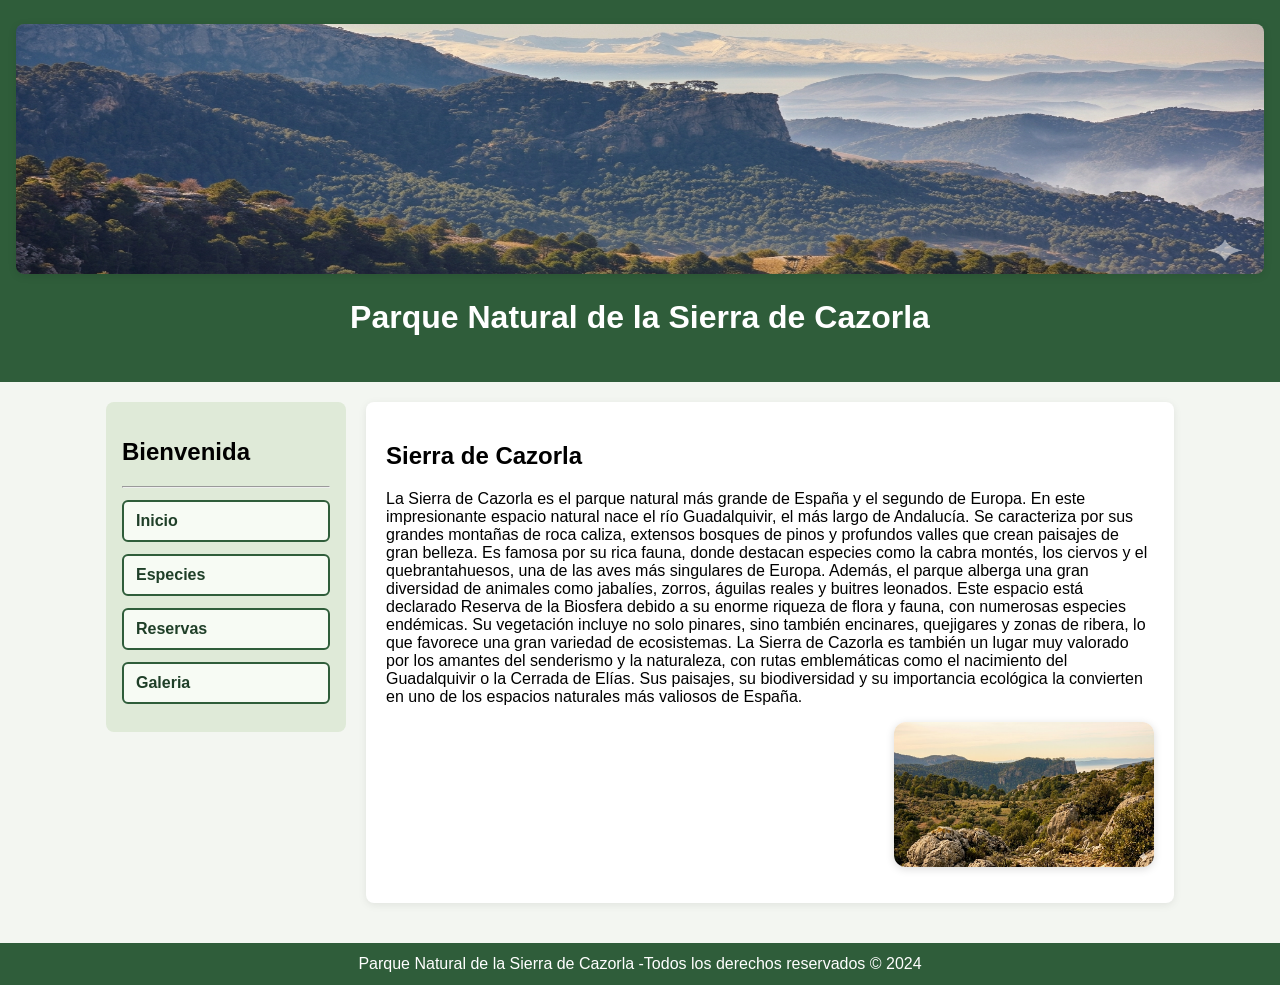
==== index.html @ 2c48b69a "cambios en reservas" ====
<!doctype html>
<html lang="es">

<head>
  <meta charset="UTF-8" />
  <meta name="viewport" content="width=device-width, initial-scale=1.0" />
  <title>Sierra De Cazorla</title>
  <link rel="stylesheet" href="./styles.css" />
</head>

<body>
  <div id="titulo">

    <img id="portada" src="./img/Gemini_Generated_Image_ir327hir327hir32_2.png" alt="">

    <h1>Parque Natural de la Sierra de Cazorla</h1>
  </div>
  <div class="contenido">
    <div id="bienvenida">
      <h2>Bienvenida</h2>
      <hr>
      <p><a href="./index.html">Inicio</a></p>
      <p><a href="./especiesDelParque.html">Especies</a></p>
      <p><a href="./Reservas.html">Reservas</a></p>
      <p><a href="./galeria.html">Galeria</a></p>
    </div>

    <div id="sierra-cazorla">
      <h2>Sierra de Cazorla</h2>


      <p>

        La Sierra de Cazorla es el parque natural más grande de España y el segundo de Europa. En este impresionante
        espacio natural nace el río Guadalquivir, el más largo de Andalucía. Se caracteriza por sus grandes montañas de
        roca caliza, extensos bosques de pinos y profundos valles que crean paisajes de gran belleza.

        Es famosa por su rica fauna, donde destacan especies como la cabra montés, los ciervos y el quebrantahuesos, una
        de las aves más singulares de Europa. Además, el parque alberga una gran diversidad de animales como jabalíes,
        zorros, águilas reales y buitres leonados.

        Este espacio está declarado Reserva de la Biosfera debido a su enorme riqueza de flora y fauna, con
        numerosas especies endémicas. Su vegetación incluye no solo pinares, sino también encinares, quejigares y zonas
        de ribera, lo que favorece una gran variedad de ecosistemas.

        La Sierra de Cazorla es también un lugar muy valorado por los amantes del senderismo y la naturaleza, con rutas
        emblemáticas como el nacimiento del Guadalquivir o la Cerrada de Elías. Sus paisajes, su biodiversidad y su
        importancia ecológica la convierten en uno de los espacios naturales más valiosos de España.
      </p>

      <img src="./img/4d25b586-3d1b-431a-ad98-fd56040d18dc.jpg" alt="Cabra montesa en la Sierra de Cazorla"
        class="foto-cabra">



    </div>
  </div>
  <footer> Parque Natural de la Sierra de Cazorla -Todos los derechos reservados &copy; 2024</footer>

</body>

</html>
---- styles.css ----
* {
   box-sizing: border-box;
 }

 body {
   margin: 0;
   font-family: Arial, sans-serif;
   background-color: #f3f6f1;
 }

 #titulo {
   background-color: #2f5d3a;
   color: #fff;
   text-align: center;
   padding: 24px 16px;
 }

 .contenido {
   display: grid;
   grid-template-columns: 240px 1fr;
   gap: 20px;
   max-width: 1100px;
   margin: 20px auto;
   padding: 0 16px 20px;
   align-items: start;
 }

 #bienvenida {
   background-color: #dfead8;
   border-radius: 8px;
   padding: 16px;
 }

 #bienvenida p {
   margin: 12px 0;
 }

 #bienvenida a {
   display: block;
   padding: 10px 12px;
   border: 2px solid #2f5d3a;
   border-radius: 6px;
   background-color: #f7fbf4;
   color: #1f3f28;
   text-decoration: none;
   font-weight: 600;
   transition: background-color 0.25s ease, color 0.25s ease, transform 0.25s ease;
 }

 #bienvenida a:hover {
   background-color: #2f5d3a;
   color: #ffffff;
   transform: translateX(3px);
 }

 #sierra-cazorla {
   background-color: #fff;
   border-radius: 8px;
   padding: 20px;
   box-shadow: 0 2px 8px rgba(0, 0, 0, 0.08);
 }

 .foto-cabra {
   float: right;
   width: 260px;
   margin: 0 0 16px 24px;
   border-radius: 12px;
   box-shadow: 0 2px 8px rgba(0, 0, 0, 0.15);
 }

.galeria {
  display: grid;
  grid-template-columns: repeat(2, minmax(0, 1fr));
  gap: 16px;
  margin-top: 16px;
}

.galeria img {
  width: 100%;
  aspect-ratio: 4 / 3;
  object-fit: cover;
  border-radius: 14px;
  display: block;
}

 @media (max-width: 768px) {
   .contenido {
     grid-template-columns: 1fr;
   }

  .galeria {
    grid-template-columns: 1fr;
  }
 }

 #portada {
   width: 100%;
   height: 250px;
   border-radius: 8px;
   box-shadow: 0 2px 8px rgba(0, 0, 0, 0.1);
 }

.imagen-ampliable {
  cursor: zoom-in;
  transition: transform 0.25s ease;
}

.imagen-ampliable.ampliada {
  transform: scale(1.75);
  cursor: zoom-out;
  position: relative;
  z-index: 5;
}

table {
  width: 100%;
  border-collapse: collapse;
  margin: 24px 0;
  background-color: #fff;
  box-shadow: 0 2px 8px rgba(0, 0, 0, 0.08);
  border-radius: 8px;
  overflow: hidden;
}

table th {
  background-color: #2f5d3a;
  color: #fff;
  padding: 12px;
  text-align: left;
  font-weight: 600;
}

table td {
  padding: 12px;
  border-bottom: 1px solid #e0e0e0;
}

table tr:last-child td {
  border-bottom: none;
}

table tr:hover {
  background-color: #f9f9f9;
}

footer {
  text-align: center;
  padding: 12px 0;
  background-color: #2f5d3a;
  color: #fff;
  margin-top: 20px;
}
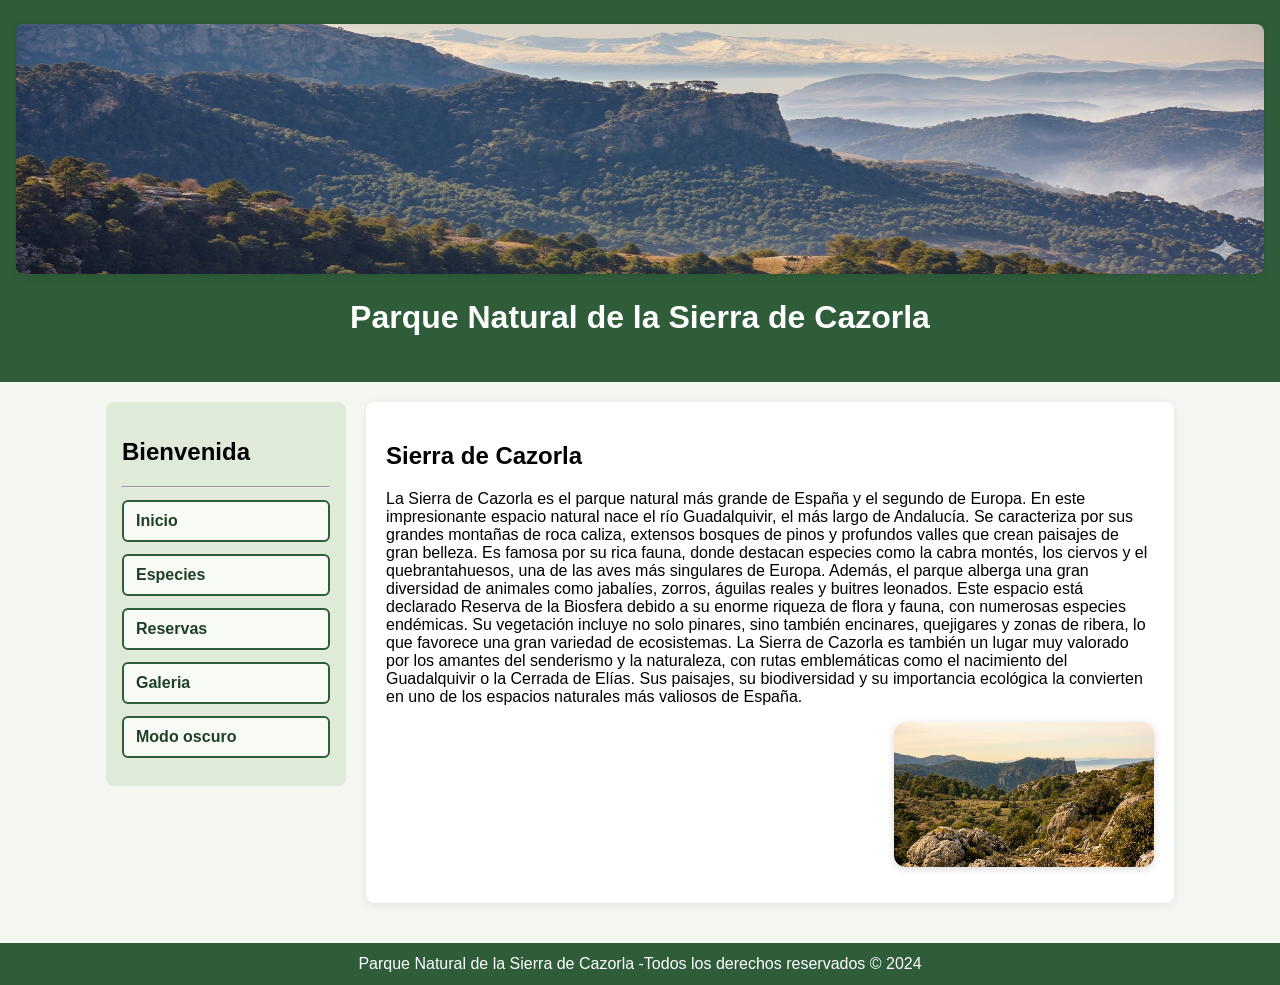
==== commit d2018595: "modo oscuro" ====
--- a/index.html
+++ b/index.html
@@ -2,10 +2,10 @@
 <html lang="es">
 
 <head>
-  <meta charset="UTF-8" />
-  <meta name="viewport" content="width=device-width, initial-scale=1.0" />
+  <meta charset="UTF-8">
+  <meta name="viewport" content="width=device-width, initial-scale=1.0">
   <title>Sierra De Cazorla</title>
-  <link rel="stylesheet" href="./styles.css" />
+  <link rel="stylesheet" href="./styles.css">
 </head>
 
 <body>
@@ -23,6 +23,7 @@
       <p><a href="./especiesDelParque.html">Especies</a></p>
       <p><a href="./Reservas.html">Reservas</a></p>
       <p><a href="./galeria.html">Galeria</a></p>
+      <button id="contacto">Modo oscuro</button>
     </div>
 
     <div id="sierra-cazorla">
@@ -57,6 +58,8 @@
   </div>
   <footer> Parque Natural de la Sierra de Cazorla -Todos los derechos reservados &copy; 2024</footer>
 
+  <script src="./script.js"></script>
+
 </body>
 
 </html>
--- a/styles.css
+++ b/styles.css
@@ -31,11 +31,29 @@
    padding: 16px;
  }
 
- #bienvenida p {
+ #contacto {
    margin: 12px 0;
- }
-
- #bienvenida a {
+  width: 100%;
+  display: block;
+  padding: 10px 12px;
+  border: 2px solid #2f5d3a;
+  border-radius: 6px;
+  background-color: #f7fbf4;
+  color: #1f3f28;
+  text-decoration: none;
+  font-weight: 600;
+  font: inherit;
+  text-align: left;
+  cursor: pointer;
+  transition: background-color 0.25s ease, color 0.25s ease, transform 0.25s ease;
+}
+
+#bienvenida p {
+  margin: 12px 0;
+ }
+
+ #bienvenida a,
+ #contacto {
    display: block;
    padding: 10px 12px;
    border: 2px solid #2f5d3a;
@@ -47,7 +65,8 @@
    transition: background-color 0.25s ease, color 0.25s ease, transform 0.25s ease;
  }
 
- #bienvenida a:hover {
+#bienvenida a:hover,
+#contacto:hover {
    background-color: #2f5d3a;
    color: #ffffff;
    transform: translateX(3px);
@@ -68,29 +87,29 @@
    box-shadow: 0 2px 8px rgba(0, 0, 0, 0.15);
  }
 
-.galeria {
-  display: grid;
-  grid-template-columns: repeat(2, minmax(0, 1fr));
-  gap: 16px;
-  margin-top: 16px;
-}
-
-.galeria img {
-  width: 100%;
-  aspect-ratio: 4 / 3;
-  object-fit: cover;
-  border-radius: 14px;
-  display: block;
-}
+ .galeria {
+   display: grid;
+   grid-template-columns: repeat(2, minmax(0, 1fr));
+   gap: 16px;
+   margin-top: 16px;
+ }
+
+ .galeria img {
+   width: 100%;
+   aspect-ratio: 4 / 3;
+   object-fit: cover;
+   border-radius: 14px;
+   display: block;
+ }
 
  @media (max-width: 768px) {
    .contenido {
      grid-template-columns: 1fr;
    }
 
-  .galeria {
-    grid-template-columns: 1fr;
-  }
+   .galeria {
+     grid-template-columns: 1fr;
+   }
  }
 
  #portada {
@@ -100,53 +119,93 @@
    box-shadow: 0 2px 8px rgba(0, 0, 0, 0.1);
  }
 
-.imagen-ampliable {
-  cursor: zoom-in;
-  transition: transform 0.25s ease;
-}
-
-.imagen-ampliable.ampliada {
-  transform: scale(1.75);
-  cursor: zoom-out;
-  position: relative;
-  z-index: 5;
-}
-
-table {
-  width: 100%;
-  border-collapse: collapse;
-  margin: 24px 0;
-  background-color: #fff;
-  box-shadow: 0 2px 8px rgba(0, 0, 0, 0.08);
-  border-radius: 8px;
-  overflow: hidden;
-}
-
-table th {
-  background-color: #2f5d3a;
-  color: #fff;
-  padding: 12px;
-  text-align: left;
-  font-weight: 600;
-}
-
-table td {
-  padding: 12px;
-  border-bottom: 1px solid #e0e0e0;
-}
-
-table tr:last-child td {
-  border-bottom: none;
-}
-
-table tr:hover {
-  background-color: #f9f9f9;
-}
-
-footer {
-  text-align: center;
-  padding: 12px 0;
-  background-color: #2f5d3a;
-  color: #fff;
-  margin-top: 20px;
-}+ .imagen-ampliable {
+   cursor: zoom-in;
+   transition: transform 0.25s ease;
+ }
+
+ .imagen-ampliable.ampliada {
+   transform: scale(1.75);
+   cursor: zoom-out;
+   position: relative;
+   z-index: 5;
+ }
+
+ table {
+   width: 100%;
+   border-collapse: collapse;
+   margin: 24px 0;
+   background-color: #fff;
+   box-shadow: 0 2px 8px rgba(0, 0, 0, 0.08);
+   border-radius: 8px;
+   overflow: hidden;
+ }
+
+ table th {
+   background-color: #2f5d3a;
+   color: #fff;
+   padding: 12px;
+   text-align: left;
+   font-weight: 600;
+ }
+
+ table td {
+   padding: 12px;
+   border-bottom: 1px solid #e0e0e0;
+ }
+
+ table tr:last-child td {
+   border-bottom: none;
+ }
+
+ table tr:hover {
+   background-color: #f9f9f9;
+ }
+
+ footer {
+   text-align: center;
+   padding: 12px 0;
+   background-color: #2f5d3a;
+   color: #fff;
+   margin-top: 20px;
+ }
+
+ body.modo-oscuro {
+   background-color: #121212;
+   color: #f1f1f1;
+ }
+
+ body.modo-oscuro #titulo,
+ body.modo-oscuro footer,
+ body.modo-oscuro table th {
+   background-color: #1f1f1f;
+   color: #f1f1f1;
+ }
+
+ body.modo-oscuro #bienvenida,
+ body.modo-oscuro #sierra-cazorla,
+ body.modo-oscuro table {
+   background-color: #222;
+   color: #f1f1f1;
+ }
+
+ body.modo-oscuro #bienvenida a,
+ body.modo-oscuro #contacto {
+   background-color: #2b2b2b;
+   color: #f1f1f1;
+   border-color: #8fb996;
+ }
+
+ body.modo-oscuro #bienvenida a:hover,
+ body.modo-oscuro #contacto:hover {
+   background-color: #8fb996;
+   color: #111;
+ }
+
+ body.modo-oscuro table td {
+   border-bottom: 1px solid #444;
+ }
+
+ body.modo-oscuro table tr:hover {
+   background-color: #2d2d2d;
+ }
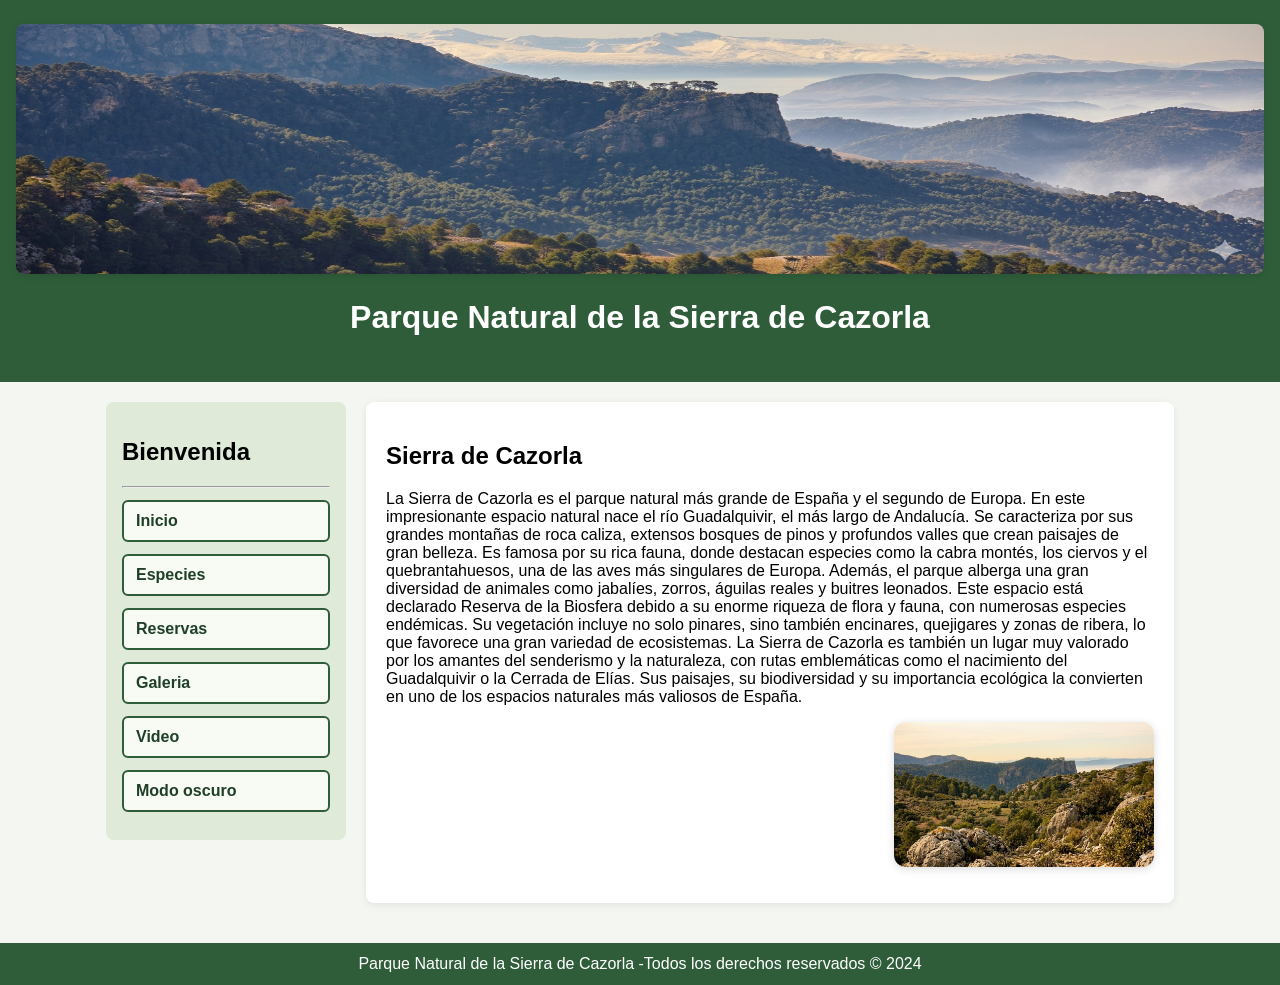
==== commit 8281db50: "todos los botones añadidos" ====
--- a/index.html
+++ b/index.html
@@ -23,6 +23,7 @@
       <p><a href="./especiesDelParque.html">Especies</a></p>
       <p><a href="./Reservas.html">Reservas</a></p>
       <p><a href="./galeria.html">Galeria</a></p>
+      <p><a href="https://youtu.be/X4amGm9SRGg?si=0YmKzozjz6W8NtaK">Video</a></p>
       <button id="contacto">Modo oscuro</button>
     </div>
 
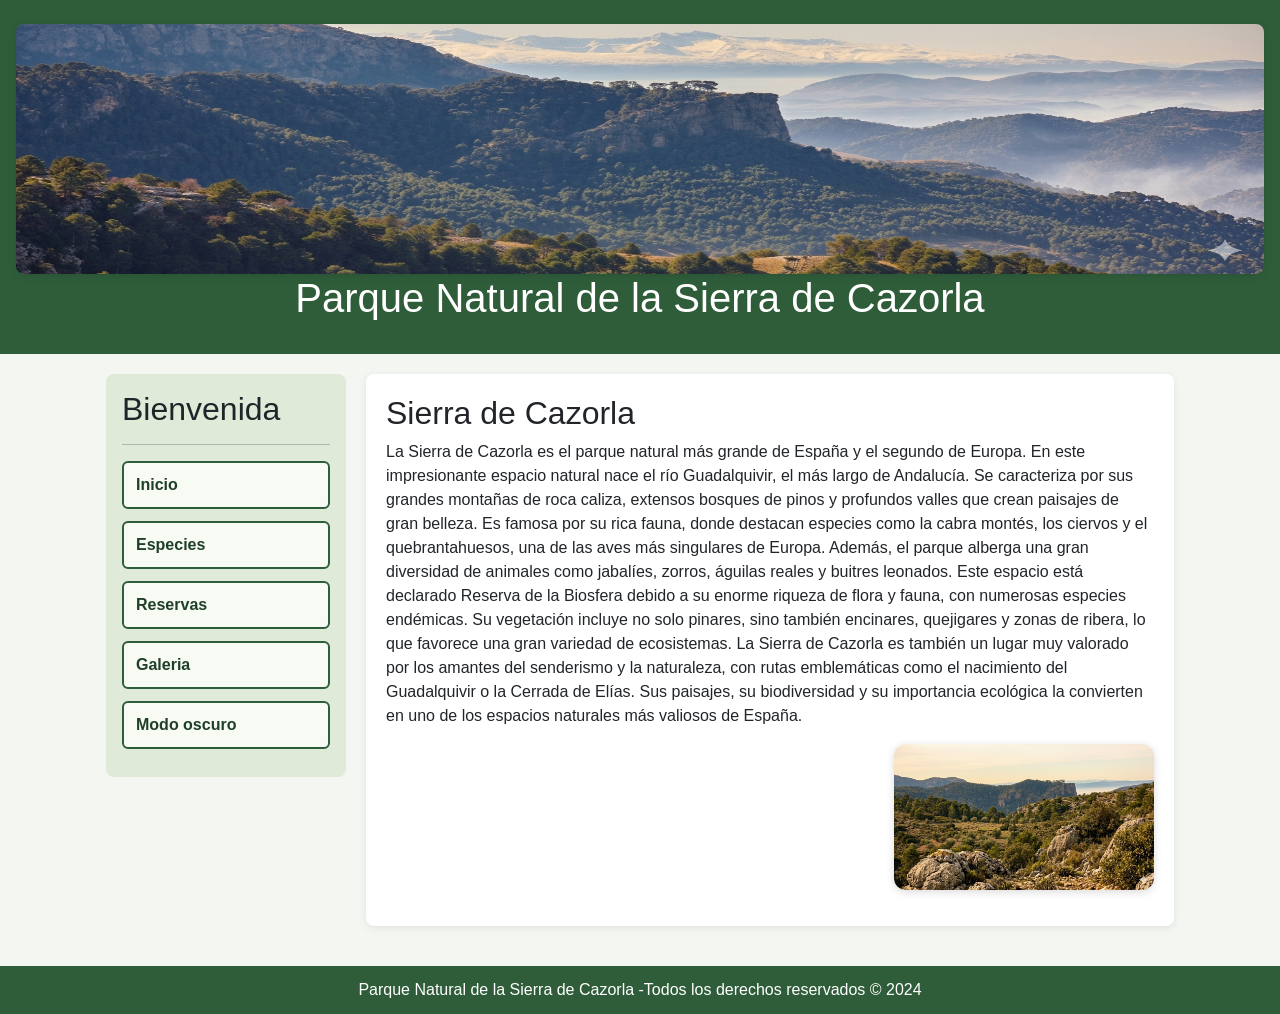
==== commit 600fbc61: "carrusel añadido" ====
--- a/index.html
+++ b/index.html
@@ -4,8 +4,12 @@
 <head>
   <meta charset="UTF-8">
   <meta name="viewport" content="width=device-width, initial-scale=1.0">
-  <title>Sierra De Cazorla</title>
+  <link href="https://cdn.jsdelivr.net/npm/bootstrap@5.3.8/dist/css/bootstrap.min.css" rel="stylesheet"
+    integrity="sha384-sRIl4kxILFvY47J16cr9ZwB07vP4J8+LH7qKQnuqkuIAvNWLzeN8tE5YBujZqJLB" crossorigin="anonymous">
   <link rel="stylesheet" href="./styles.css">
+</head>
+<title>Sierra De Cazorla</title>
+
 </head>
 
 <body>
@@ -19,12 +23,14 @@
     <div id="bienvenida">
       <h2>Bienvenida</h2>
       <hr>
+
+
       <p><a href="./index.html">Inicio</a></p>
       <p><a href="./especiesDelParque.html">Especies</a></p>
       <p><a href="./Reservas.html">Reservas</a></p>
       <p><a href="./galeria.html">Galeria</a></p>
-      <p><a href="https://youtu.be/X4amGm9SRGg?si=0YmKzozjz6W8NtaK">Video</a></p>
       <button id="contacto">Modo oscuro</button>
+
     </div>
 
     <div id="sierra-cazorla">
@@ -58,7 +64,9 @@
     </div>
   </div>
   <footer> Parque Natural de la Sierra de Cazorla -Todos los derechos reservados &copy; 2024</footer>
-
+  <script src="https://cdn.jsdelivr.net/npm/bootstrap@5.3.8/dist/js/bootstrap.bundle.min.js"
+    integrity="sha384-ENjdO4Dr2bkBIFxQpeoTz1HIcje39Wm4jDKdf19U8gI4ddQ3GYNS7NTKfAdVQSZe"
+    crossorigin="anonymous"></script>
   <script src="./script.js"></script>
 
 </body>
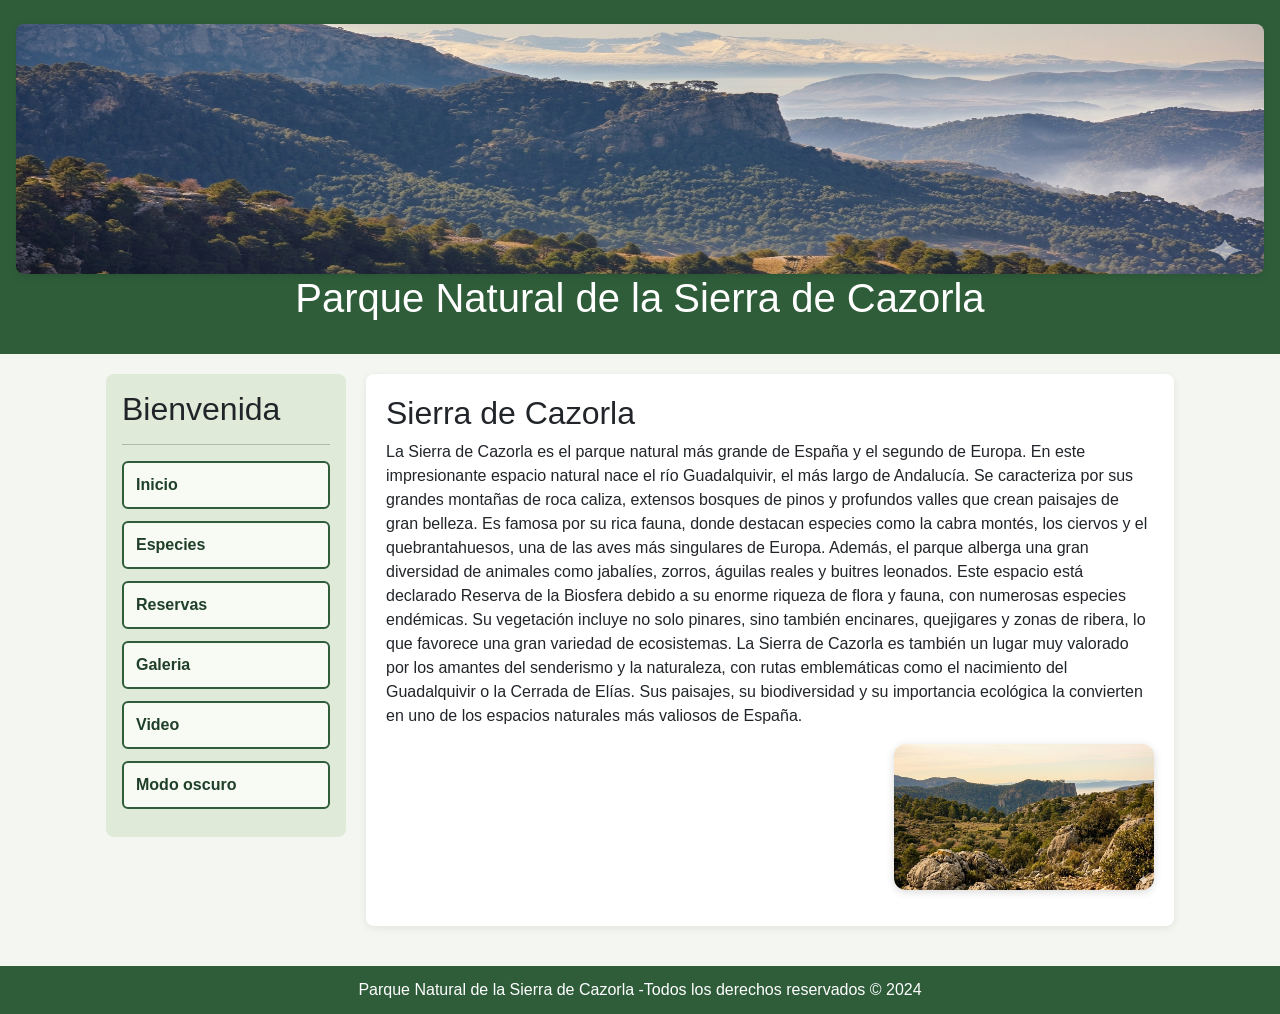
==== commit 9b9400f7: "Merge branch 'main' of https://github.com/simone0780/parqueNatural" ====
--- a/index.html
+++ b/index.html
@@ -29,6 +29,7 @@
       <p><a href="./especiesDelParque.html">Especies</a></p>
       <p><a href="./Reservas.html">Reservas</a></p>
       <p><a href="./galeria.html">Galeria</a></p>
+      <p><a href="https://youtu.be/X4amGm9SRGg?si=0YmKzozjz6W8NtaK">Video</a></p>
       <button id="contacto">Modo oscuro</button>
 
     </div>
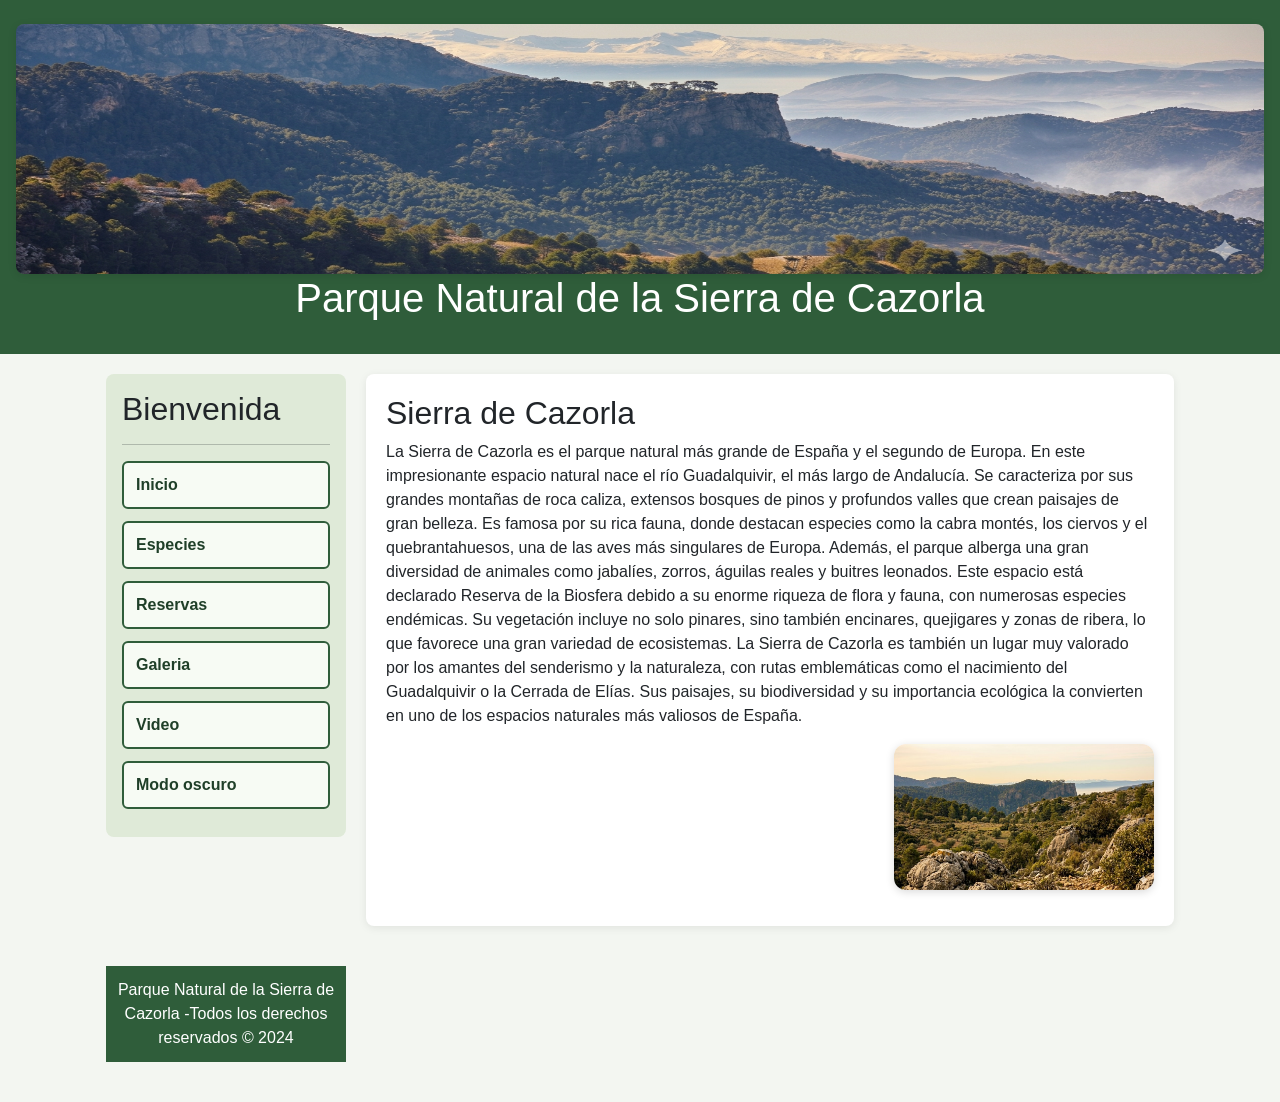
==== commit d8d7a0de: "merge" ====
--- a/index.html
+++ b/index.html
@@ -63,12 +63,12 @@
 
 
     </div>
-  </div>
-  <footer> Parque Natural de la Sierra de Cazorla -Todos los derechos reservados &copy; 2024</footer>
-  <script src="https://cdn.jsdelivr.net/npm/bootstrap@5.3.8/dist/js/bootstrap.bundle.min.js"
-    integrity="sha384-ENjdO4Dr2bkBIFxQpeoTz1HIcje39Wm4jDKdf19U8gI4ddQ3GYNS7NTKfAdVQSZe"
-    crossorigin="anonymous"></script>
-  <script src="./script.js"></script>
+    </>
+    <footer> Parque Natural de la Sierra de Cazorla -Todos los derechos reservados &copy; 2024</footer>
+    <script src="https://cdn.jsdelivr.net/npm/bootstrap@5.3.8/dist/js/bootstrap.bundle.min.js"
+      integrity="sha384-ENjdO4Dr2bkBIFxQpeoTz1HIcje39Wm4jDKdf19U8gI4ddQ3GYNS7NTKfAdVQSZe"
+      crossorigin="anonymous"></script>
+    <script src="./script.js"></script>
 
 </body>
 
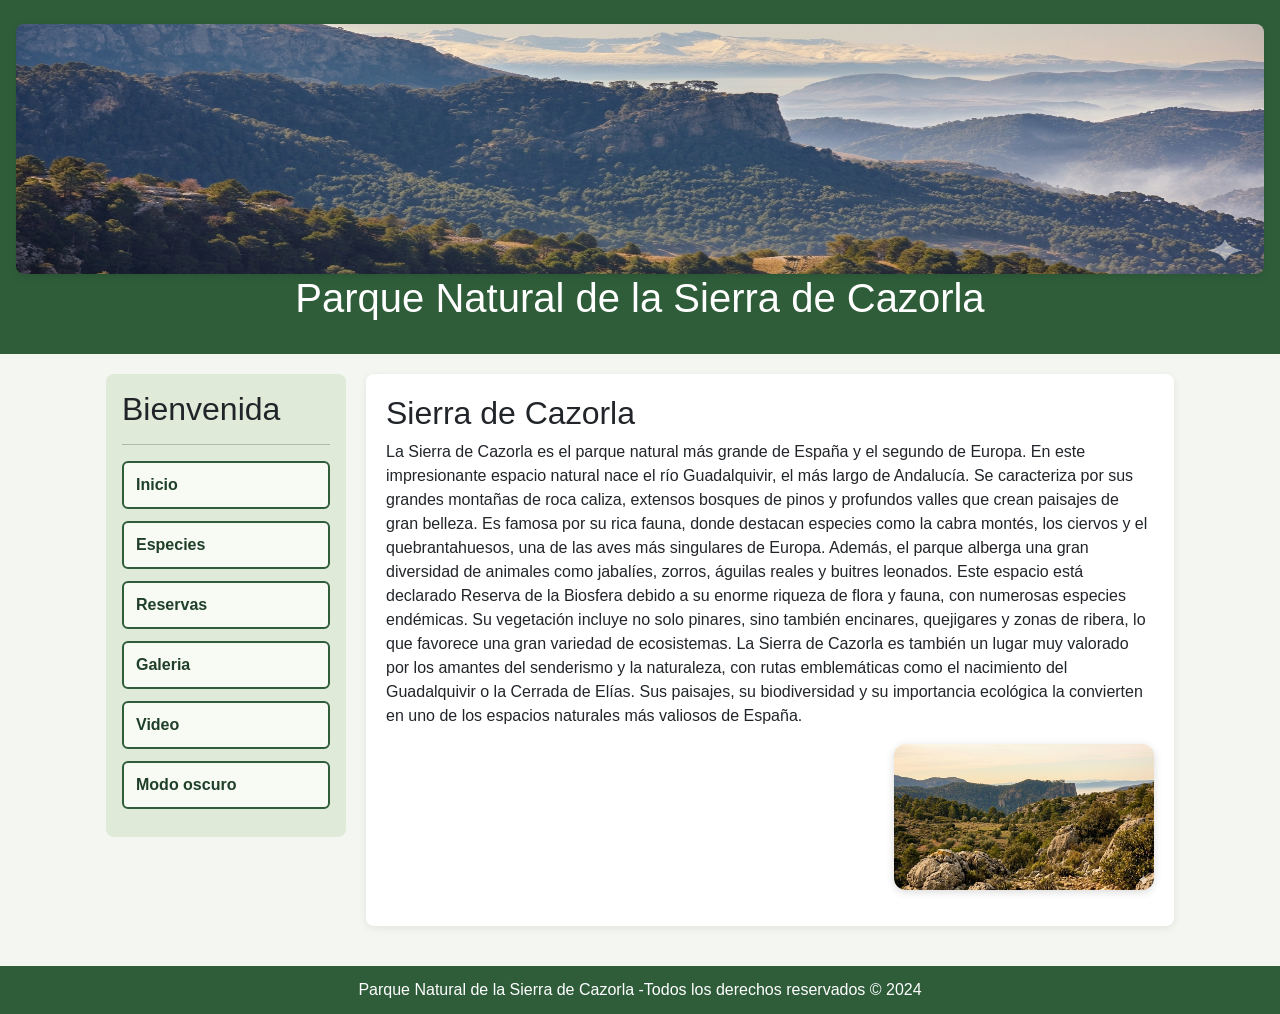
==== commit 1ab6d657: "boton oscuro reparado" ====
--- a/index.html
+++ b/index.html
@@ -63,13 +63,17 @@
 
 
     </div>
-    </>
-    <footer> Parque Natural de la Sierra de Cazorla -Todos los derechos reservados &copy; 2024</footer>
-    <script src="https://cdn.jsdelivr.net/npm/bootstrap@5.3.8/dist/js/bootstrap.bundle.min.js"
-      integrity="sha384-ENjdO4Dr2bkBIFxQpeoTz1HIcje39Wm4jDKdf19U8gI4ddQ3GYNS7NTKfAdVQSZe"
-      crossorigin="anonymous"></script>
-    <script src="./script.js"></script>
 
+
+
+  </div>
+
+  <footer> Parque Natural de la Sierra de Cazorla -Todos los derechos reservados &copy; 2024</footer>
+
+  <script src="https://cdn.jsdelivr.net/npm/bootstrap@5.3.8/dist/js/bootstrap.bundle.min.js"
+    integrity="sha384-ENjdO4Dr2bkBIFxQpeoTz1HIcje39Wm4jDKdf19U8gI4ddQ3GYNS7NTKfAdVQSZe"
+    crossorigin="anonymous"></script>
+  <script src="./script.js"></script>
 </body>
 
 </html>
--- a/styles.css
+++ b/styles.css
@@ -33,23 +33,23 @@
 
  #contacto {
    margin: 12px 0;
-  width: 100%;
-  display: block;
-  padding: 10px 12px;
-  border: 2px solid #2f5d3a;
-  border-radius: 6px;
-  background-color: #f7fbf4;
-  color: #1f3f28;
-  text-decoration: none;
-  font-weight: 600;
-  font: inherit;
-  text-align: left;
-  cursor: pointer;
-  transition: background-color 0.25s ease, color 0.25s ease, transform 0.25s ease;
-}
-
-#bienvenida p {
-  margin: 12px 0;
+   width: 100%;
+   display: block;
+   padding: 10px 12px;
+   border: 2px solid #2f5d3a;
+   border-radius: 6px;
+   background-color: #f7fbf4;
+   color: #1f3f28;
+   text-decoration: none;
+   font-weight: 600;
+   font: inherit;
+   text-align: left;
+   cursor: pointer;
+   transition: background-color 0.25s ease, color 0.25s ease, transform 0.25s ease;
+ }
+
+ #bienvenida p {
+   margin: 12px 0;
  }
 
  #bienvenida a,
@@ -65,8 +65,8 @@
    transition: background-color 0.25s ease, color 0.25s ease, transform 0.25s ease;
  }
 
-#bienvenida a:hover,
-#contacto:hover {
+ #bienvenida a:hover,
+ #contacto:hover {
    background-color: #2f5d3a;
    color: #ffffff;
    transform: translateX(3px);
